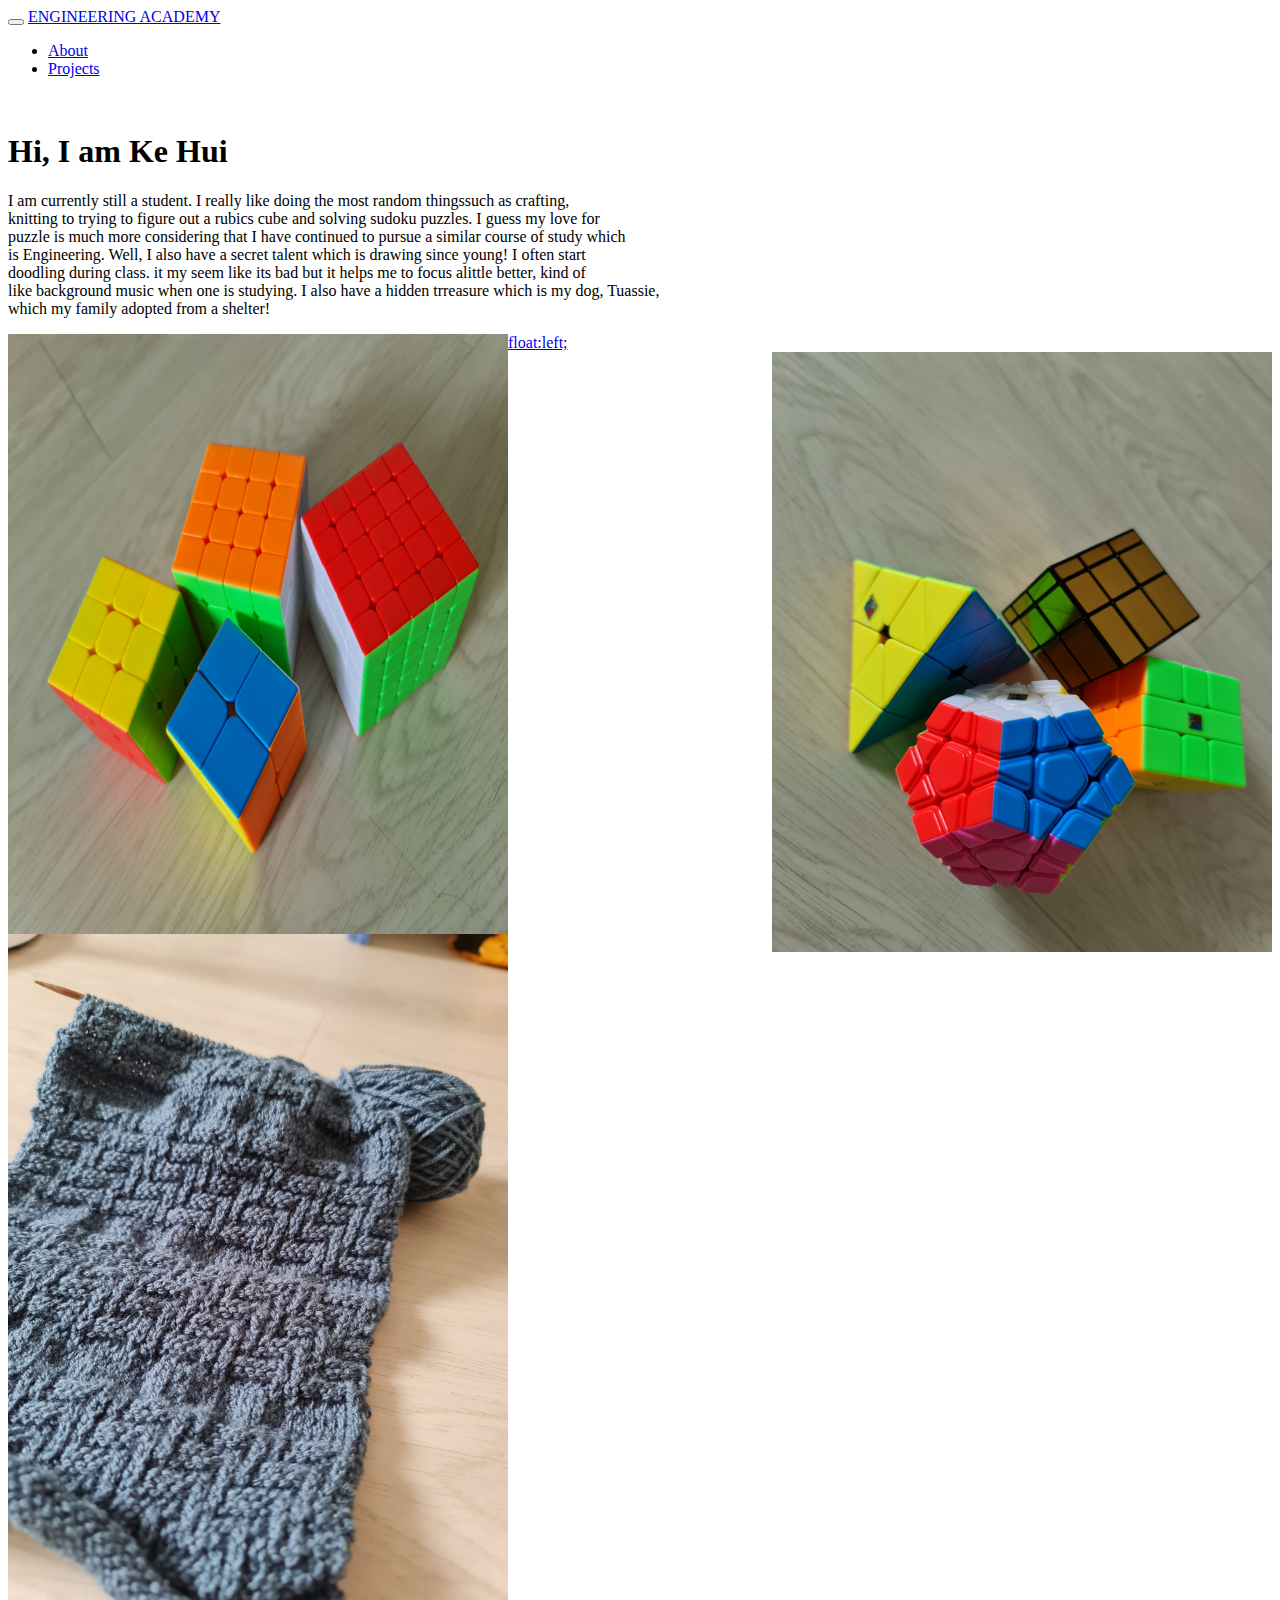
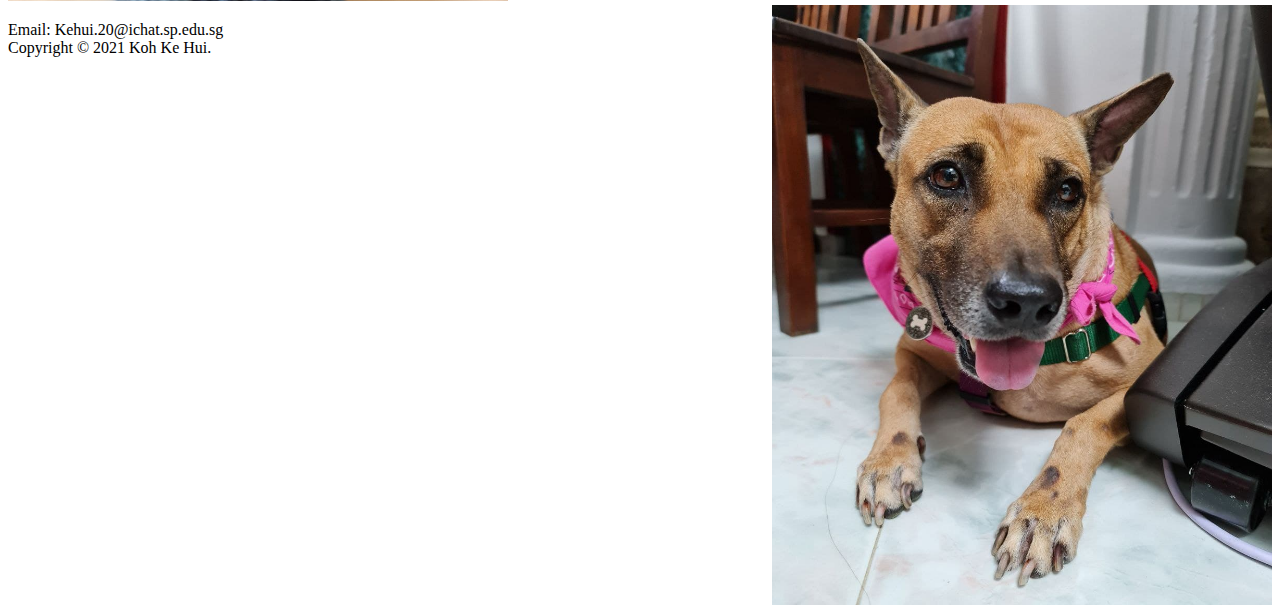
==== About.html @ 965e05db "Update About.html" ====
<!DOCTYPE html>
<html>

<head>
    <meta charset="utf-8">
    <meta name="viewport" content="width=device-width, initial-scale=1">

  <link rel="stylesheet" href="css/bootstrap.min.css">

	<link rel="stylesheet" href="css/About-stylesheet.css">
</head>

<body>

    <!-- Static navbar -->
    <div class="navbar navbar-inverse navbar-static-top">
        <div class="container">
            <div class="navbar-header">
                <button type="button" class="navbar-toggle" data-toggle="collapse" data-target=".navbar-collapse">
                    <span class="icon-bar"></span>
                    <span class="icon-bar"></span>
                    <span class="icon-bar"></span>
                </button>
                <a class="navbar-brand" href="index.html">ENGINEERING ACADEMY</a>
            </div>
            <div class="navbar-collapse collapse">
                <ul class="nav navbar-nav navbar-right">
                    
                    <li><a href="About.html">About</a>
                    </li>
                    <li><a href="Projects.html">Projects</a>
                    </li>
                    
                </ul>
            </div>
            <!--/.nav-collapse -->
        </div>
    </div>

    <!-- +++++ Welcome Section +++++ -->
    <div id="welcome">

        <br>
        <div class="container">
            <div class="row">
                <div class="col-lg-8 col-lg-offset-2 centered">

                    <h1>Hi, I am Ke Hui</h1>

                    <p>I am currently still a student. I really like doing the most random thingssuch as crafting,<br>
					knitting to trying to figure out a rubics cube and solving sudoku puzzles. I guess my love for <br>
					puzzle is much more considering that I have continued to pursue a similar course of study which<br>
					is Engineering. Well, I also have a secret talent which is drawing since young! I often start<br>
					doodling during class. it my seem like its bad but it helps me to focus alittle better, kind of<br>
                    like background music when one is studying. I also have a hidden trreasure which is my dog, Tuassie,<br>
					which my family adopted from a shelter!
                        <br>
                    </p>

                </div>
                <!-- /col-lg-8 -->
            </div>
            <!-- /row -->
        </div>
        <!-- /container -->
        <div class="row image-grid">
            <div class="col-xs-3">
                <a href="#" class="thumbnail">
                    <img src="rubics.jpg" style="width:500px;height:600px;float:left;"> float:left;
                </a>
            </div>
            <div class="col-xs-3">
                <a href="#" class="thumbnail">
                    <img src="rubics2.jpg"style="width:500px;height:600px;float:right;"
                </a>
            </div>
            <div class="col-xs-3">
                <a href="#" class="thumbnail">
                    <img src="knitting.jpg"style="width:500px;height:600pxfloat:left;">
                </a>
            </div>
            <div class="col-xs-3">
                <a href="#" class="thumbnail">
                    <img src="tuassie.jpg"style="width:500px;height:600px;float:right;">
                </a>
            </div>
        </div>
    </div>
    <!-- /welcome -->


    <!-- +++++ Footer Section +++++ -->

    <div id="footer">

        <p>Email: Kehui.20@ichat.sp.edu.sg
            <br>Copyright &copy 2021 Koh Ke Hui.
        </p>
    </div>
</body>
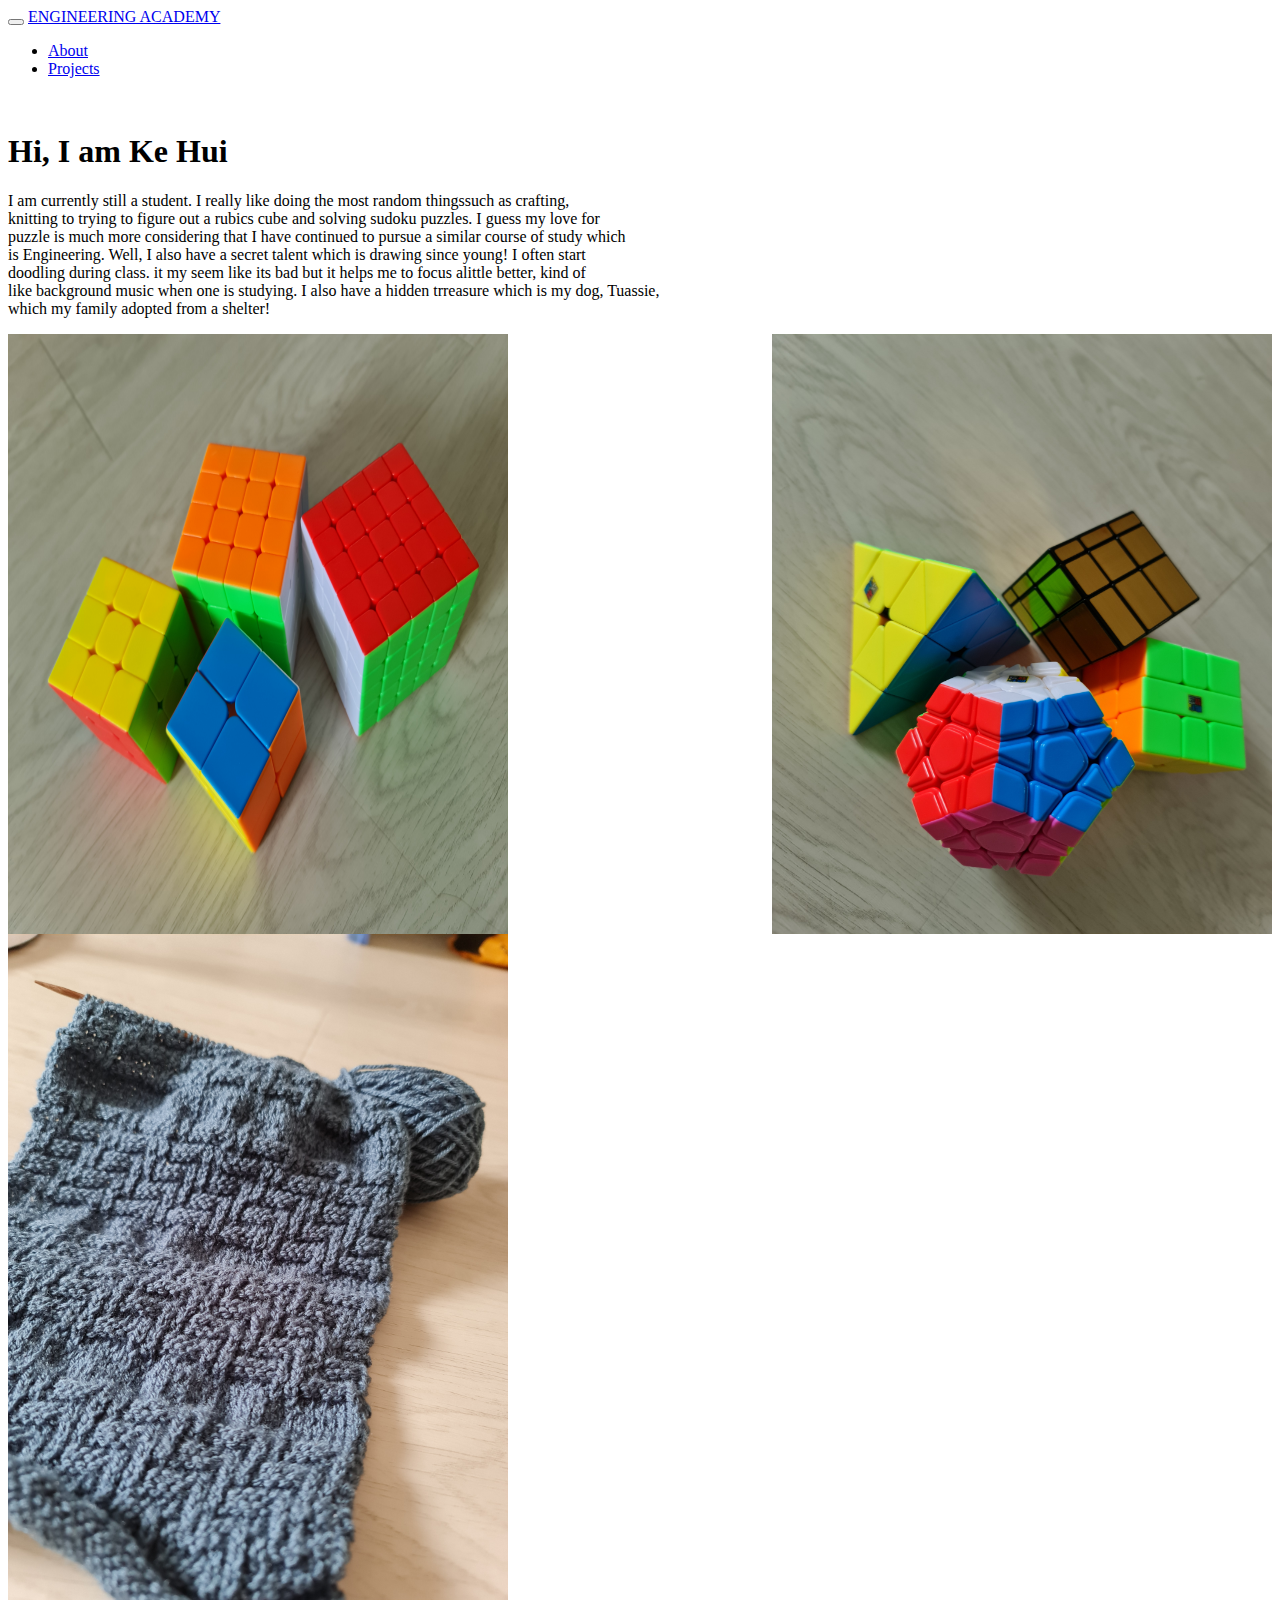
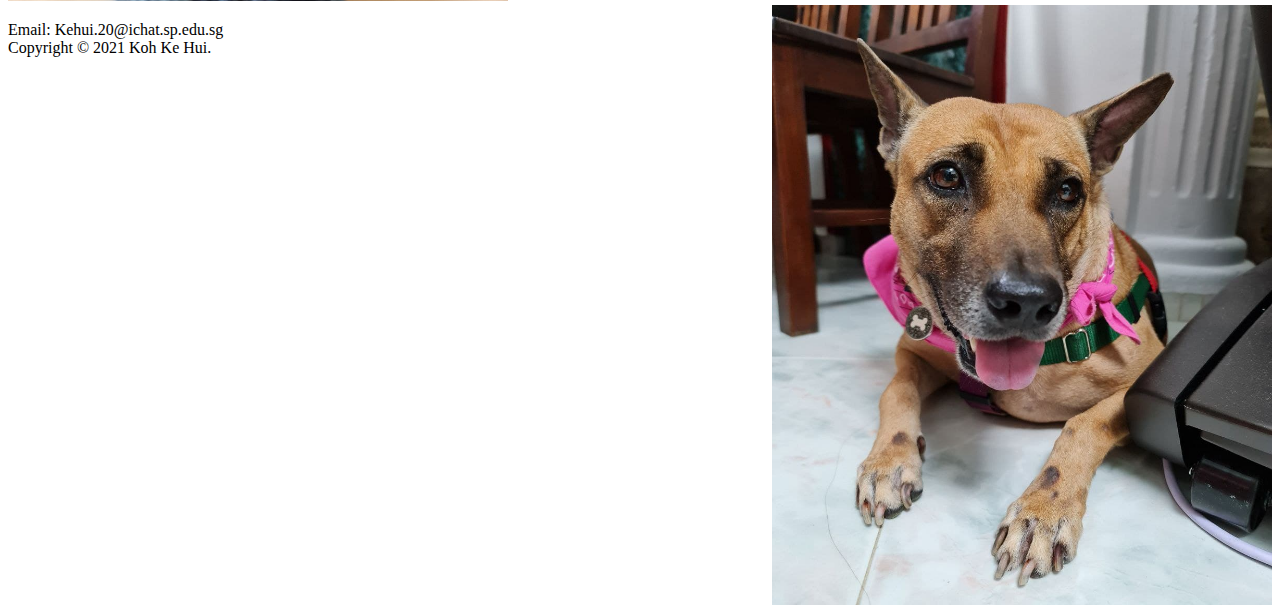
==== commit bb469f99: "Update About.html" ====
--- a/About.html
+++ b/About.html
@@ -66,7 +66,7 @@
         <div class="row image-grid">
             <div class="col-xs-3">
                 <a href="#" class="thumbnail">
-                    <img src="rubics.jpg" style="width:500px;height:600px;float:left;"> float:left;
+                    <img src="rubics.jpg" style="width:500px;height:600px;float:left;"> 
                 </a>
             </div>
             <div class="col-xs-3">
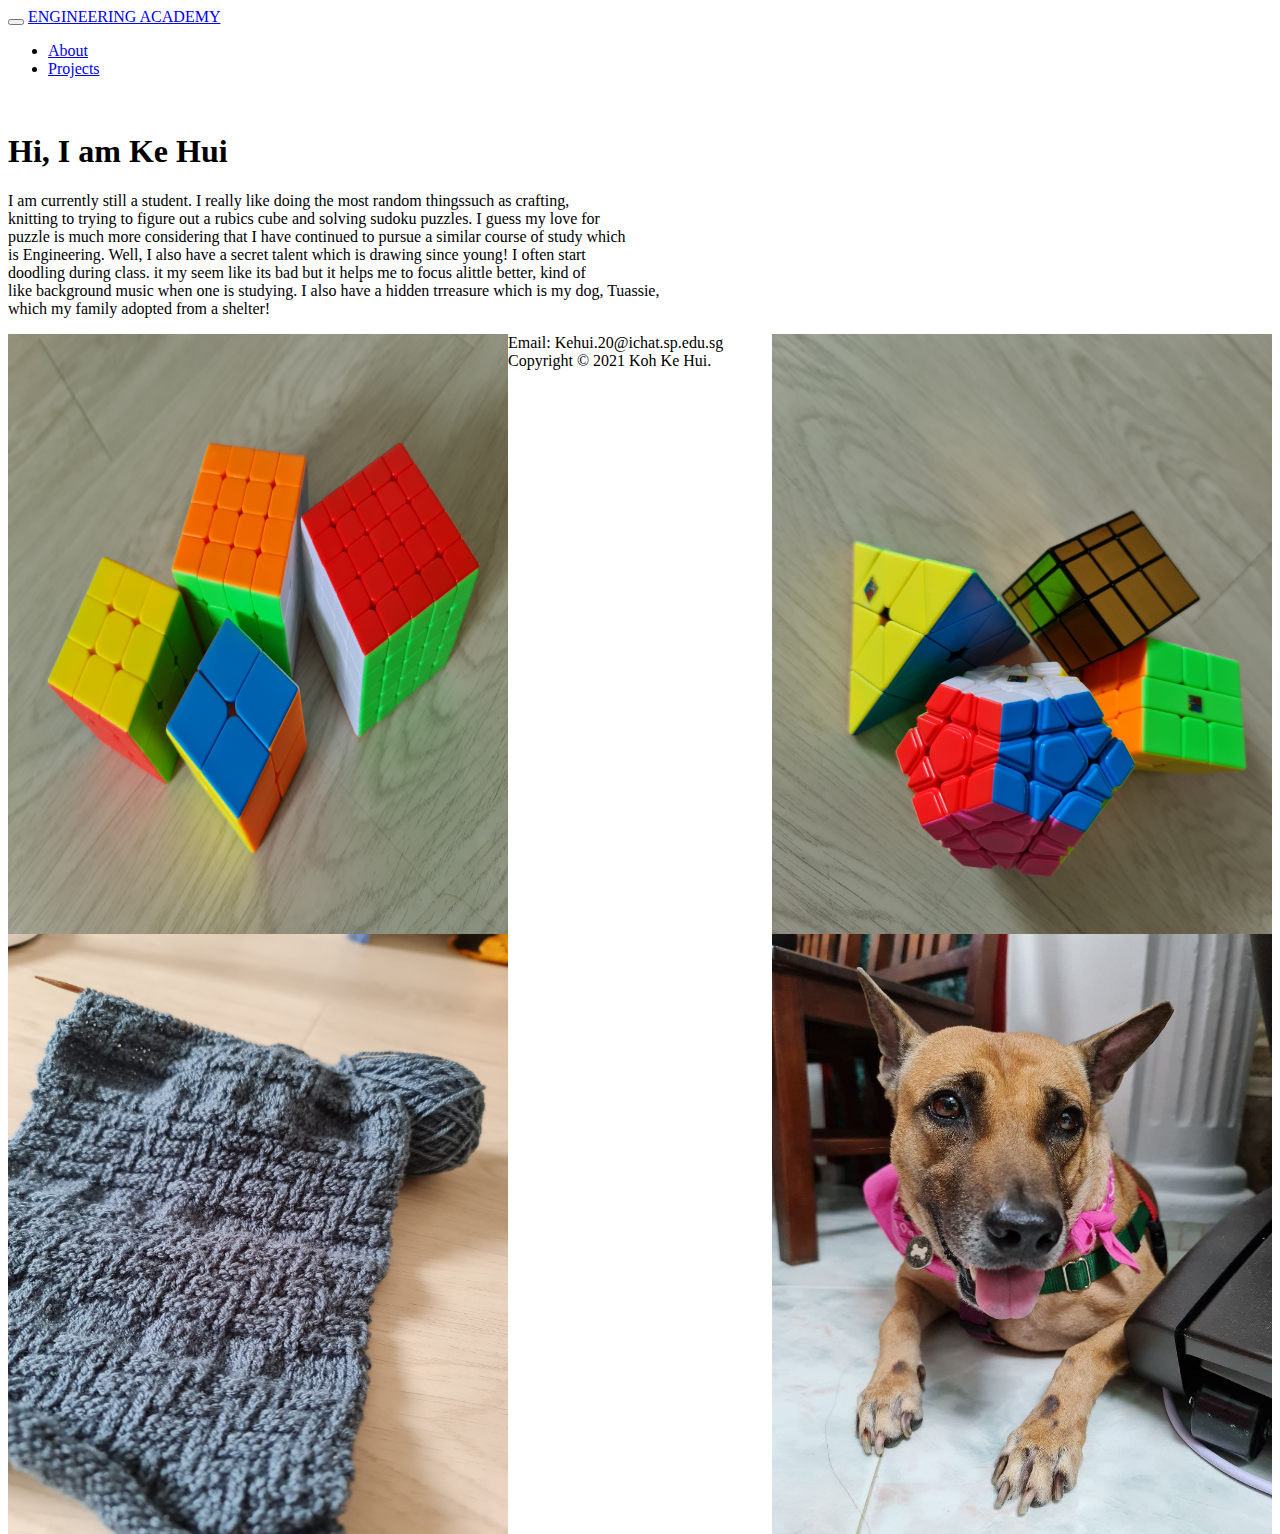
==== commit 6c184081: "Update About.html" ====
--- a/About.html
+++ b/About.html
@@ -76,7 +76,7 @@
             </div>
             <div class="col-xs-3">
                 <a href="#" class="thumbnail">
-                    <img src="knitting.jpg"style="width:500px;height:600pxfloat:left;">
+                    <img src="knitting.jpg"style="width:500px;height:600px;float:left;">
                 </a>
             </div>
             <div class="col-xs-3">
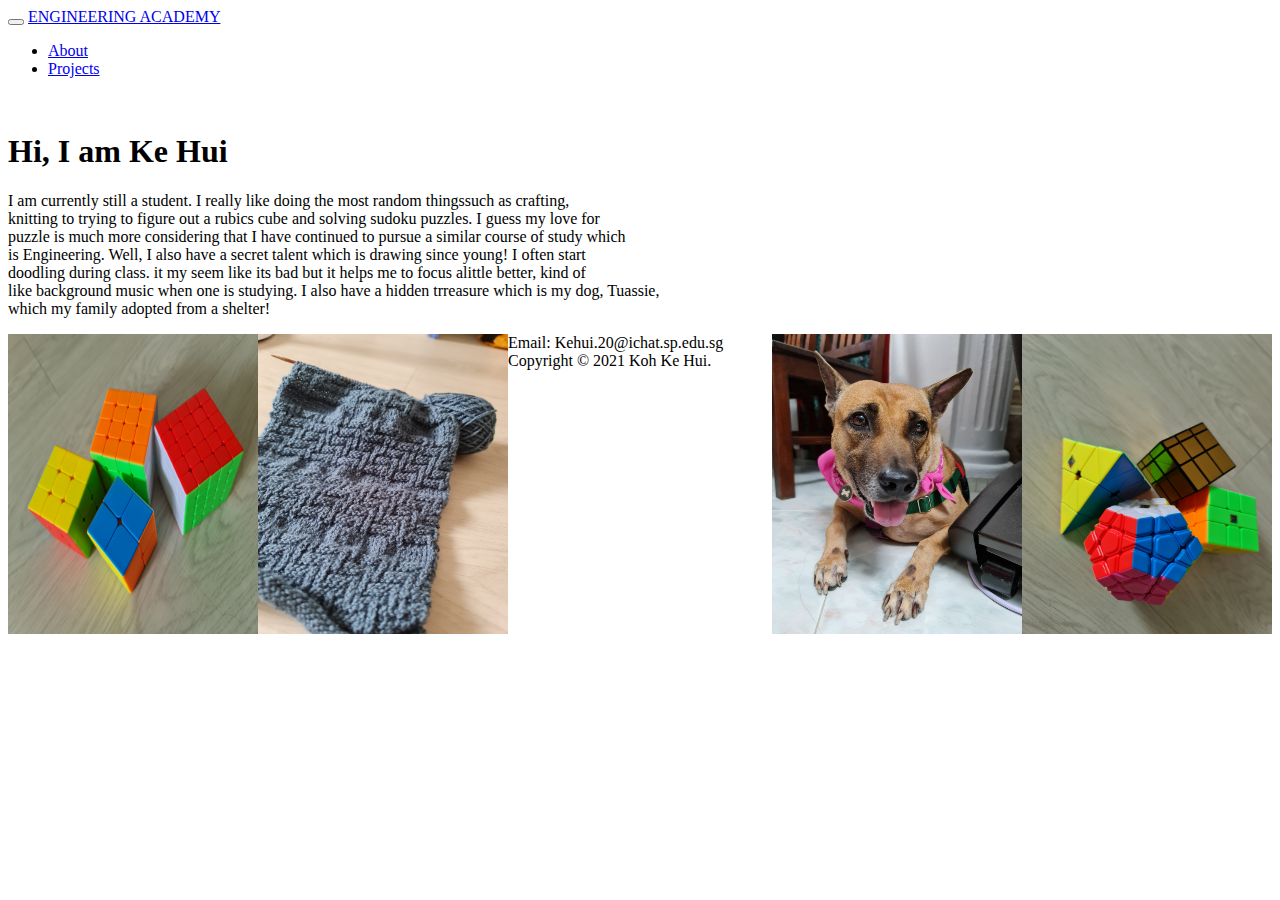
==== commit 876009ee: "Update About.html" ====
--- a/About.html
+++ b/About.html
@@ -66,22 +66,22 @@
         <div class="row image-grid">
             <div class="col-xs-3">
                 <a href="#" class="thumbnail">
-                    <img src="rubics.jpg" style="width:500px;height:600px;float:left;"> 
+                    <img src="rubics.jpg" style="width:250px;height:300px;float:left;"> 
                 </a>
             </div>
             <div class="col-xs-3">
                 <a href="#" class="thumbnail">
-                    <img src="rubics2.jpg"style="width:500px;height:600px;float:right;"
+                    <img src="rubics2.jpg"style="width:250px;height:300px;float:right;"
                 </a>
             </div>
             <div class="col-xs-3">
                 <a href="#" class="thumbnail">
-                    <img src="knitting.jpg"style="width:500px;height:600px;float:left;">
+                    <img src="knitting.jpg"style="width:250px;height:300px;float:left;">
                 </a>
             </div>
             <div class="col-xs-3">
                 <a href="#" class="thumbnail">
-                    <img src="tuassie.jpg"style="width:500px;height:600px;float:right;">
+                    <img src="tuassie.jpg"style="width:250px;height:300px;float:right;">
                 </a>
             </div>
         </div>
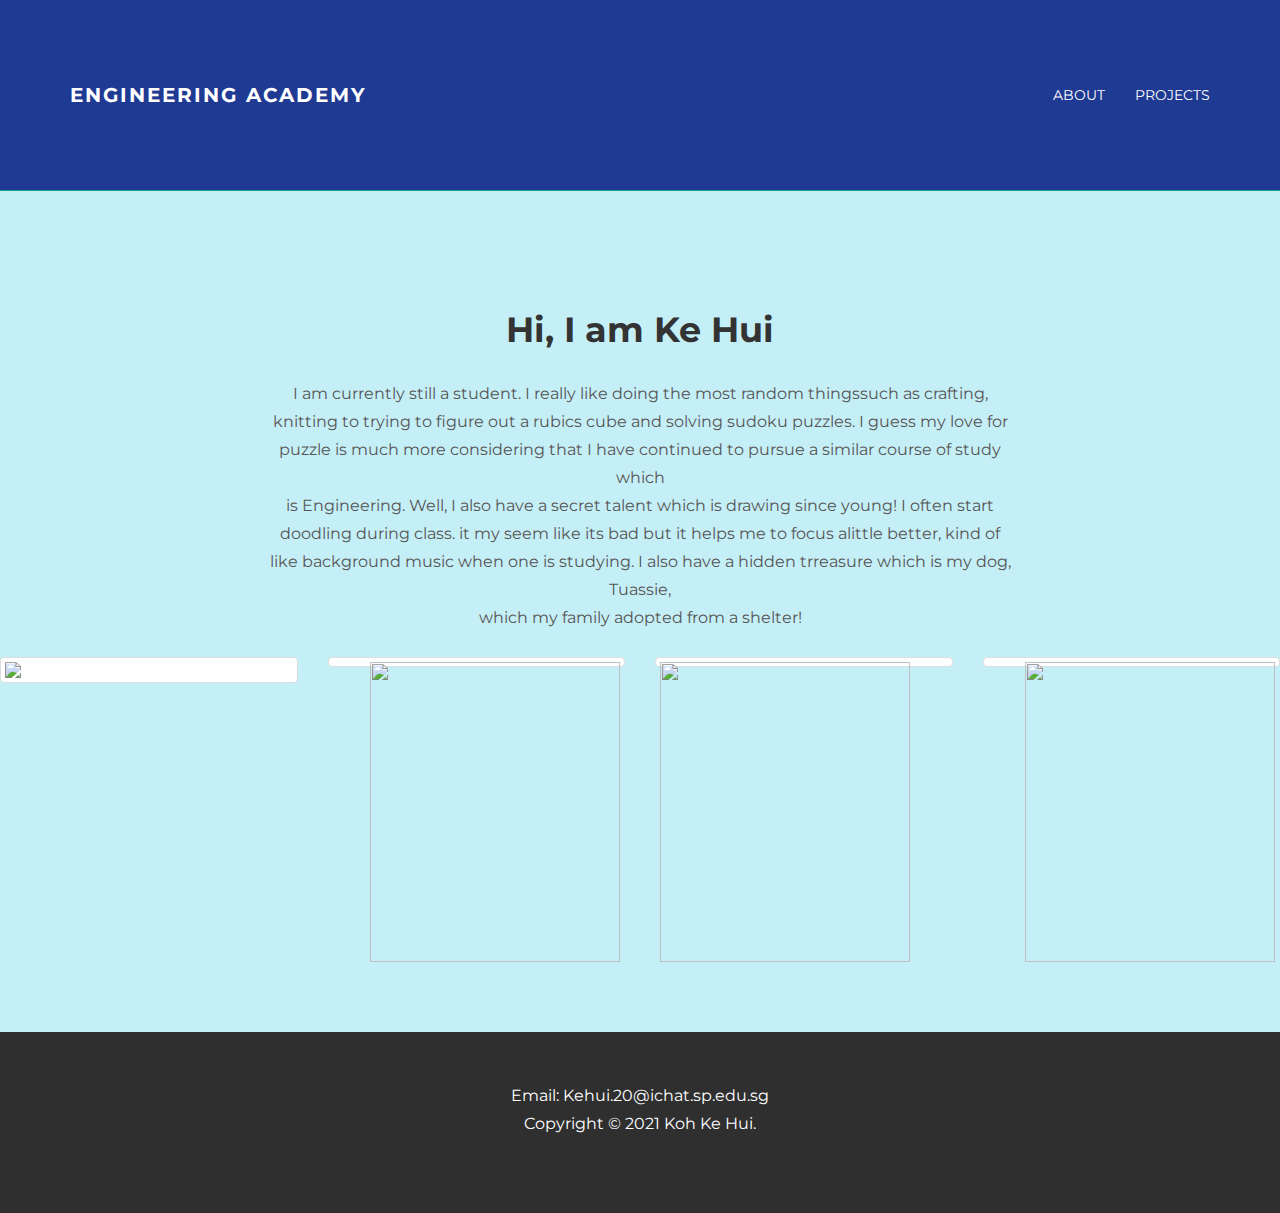
==== commit 9ede226b: "Update About.html" ====
--- a/About.html
+++ b/About.html
@@ -66,22 +66,22 @@
         <div class="row image-grid">
             <div class="col-xs-3">
                 <a href="#" class="thumbnail">
-                    <img src="rubics.jpg" style="width:250px;height:300px;float:left;"> 
+                    <img src="rubics.jpg""style="width:250px;height:300px;float:right;">
                 </a>
             </div>
             <div class="col-xs-3">
                 <a href="#" class="thumbnail">
-                    <img src="rubics2.jpg"style="width:250px;height:300px;float:right;"
+                    <img src="rubics2.jpg" style="width:250px;height:300px;float:right;">
                 </a>
             </div>
             <div class="col-xs-3">
                 <a href="#" class="thumbnail">
-                    <img src="knitting.jpg"style="width:250px;height:300px;float:left;">
+                    <img src="knitting.jpg" style="width:250px;height:300px;float:left;">
                 </a>
             </div>
             <div class="col-xs-3">
                 <a href="#" class="thumbnail">
-                    <img src="tuassie.jpg"style="width:250px;height:300px;float:right;">
+                    <img src="tuassie.jpg" style="width:250px;height:300px;float:right;">
                 </a>
             </div>
         </div>
--- a/css/About-stylesheet.css
+++ b/css/About-stylesheet.css
@@ -0,0 +1,250 @@
+
+@import url(http://fonts.googleapis.com/css?family=Montserrat:400,700);
+
+body {
+  	background-color: #ffffff;
+  	font-family: 'Montserrat', sans-serif;
+    font-weight: 400;
+    font-size: 14px;
+    color: #555;
+
+    -webkit-font-smoothing: antialiased;
+    -webkit-overflow-scrolling: touch;
+}
+
+/* Titles */
+h1, h2, h3, h4, h5, h6 {
+	font-family: 'Montserrat', sans-serif;
+    font-weight: 700;
+    color: #333;
+}
+
+h1 {
+	font-size: 35px;
+	margin-top: 30px;
+	margin-bottom: 30px;
+}
+
+
+
+/* Paragraph & Typographic */
+p {
+    line-height: 28px;
+    margin-bottom: 25px;
+    font-size: 16px;
+}
+
+.centered {
+    text-align: center;
+}
+
+/* Links */
+a {
+    color: #1abc9c;
+    word-wrap: break-word;
+
+    -webkit-transition: color 0.1s ease-in, background 0.1s ease-in;
+    -moz-transition: color 0.1s ease-in, background 0.1s ease-in;
+    -ms-transition: color 0.1s ease-in, background 0.1s ease-in;
+    -o-transition: color 0.1s ease-in, background 0.1s ease-in;
+    transition: color 0.1s ease-in, background 0.1s ease-in;
+}
+
+a:hover,
+a:focus {
+    color: #7b7b7b;
+    text-decoration: none;
+    outline: 0;
+}
+
+a:before,
+a:after {
+    -webkit-transition: color 0.1s ease-in, background 0.1s ease-in;
+    -moz-transition: color 0.1s ease-in, background 0.1s ease-in;
+    -ms-transition: color 0.1s ease-in, background 0.1s ease-in;
+    -o-transition: color 0.1s ease-in, background 0.1s ease-in;
+    transition: color 0.1s ease-in, background 0.1s ease-in;
+}
+
+ hr {
+    display: block;
+    height: 1px;
+    border: 0;
+    border-top: 1px solid #ccc;
+    margin: 1em 0;
+    padding: 0;
+}
+
+
+.navbar {
+	text-transform: uppercase;
+	margin-bottom: 0px;
+}
+
+.navbar-inverse {
+	padding-bottom: 70px;
+	padding-top: 70px;
+}
+
+.navbar-inverse {
+	background-color: #1abc9c;
+	border-color: #16a085;
+}
+
+.navbar-inverse .navbar-nav > li > a {
+	color: white;
+}
+
+.navbar-inverse .navbar-nav > li > a:hover {
+	color: #222222;
+}
+
+.navbar-brand {
+	font-weight: 700;
+	font-size: 20px;
+	letter-spacing: 2px;
+}
+
+.navbar-inverse .navbar-brand {
+	color: white;
+}
+
+.navbar-inverse .navbar-toggle {
+	border-color: transparent;
+}
+
+
+
+/* +++++ WRAP SECTIONS +++++ */
+
+#welcome {
+	padding-top: 70px;
+	padding-bottom: 70px;
+	background-color: #f2f2f2;
+}
+
+
+#footer {
+	background-color: #2f2f2f;
+	padding-top: 50px;
+	padding-bottom: 50px;
+}
+
+#footer p {
+	color: white;
+}
+
+#footer h4 {
+	color: white;
+	text-transform: uppercase;
+	padding-bottom: 20px;
+}
+
+
+#welcome > .img-responsive {
+    margin: 0px 0px 0px 0px;
+}
+
+.navbar-static-top {
+    background: #663399;
+}
+
+#welcome {
+    background: #049372;
+}
+
+#portfolio > #about > .container > .row > .text-center > h2 {
+    background: #1bbc9b;
+}
+
+#portfolio {
+    background: #1bbc9b;
+}
+
+#welcome > .img-responsive {
+    margin: 0px 0px 0px 0px;
+}
+
+.navbar-static-top {
+    background: #1f3a93;
+}
+
+#welcome {
+    background: #c5eff7;
+}
+
+#portfolio > #about > .container > .row > .text-center > h2 {
+    background: #1bbc9b;
+}
+
+#portfolio {
+    background: #1bbc9b;
+}
+
+#welcome > .img-responsive {
+    margin: 0px 0px 0px 0px;
+}
+
+.navbar-static-top {
+    background: #1f3a93;
+}
+
+#welcome {
+    background: #c5eff7;
+}
+
+
+#welcome > .img-responsive {
+    margin: 0px 0px 0px 0px;
+}
+
+.navbar-static-top {
+    background: #1f3a93;
+}
+
+#welcome {
+    background: #c5eff7;
+}
+
+
+#footer > .container > .row > .locked {
+    text-align: center;
+}
+
+#footer > .container > .row > p {
+    text-align: center;
+}
+
+
+#welcome > .img-responsive {
+    margin: 0px 0px 0px 0px;
+}
+
+.navbar-static-top {
+    background: #1f3a93;
+}
+
+#welcome {
+    background: #c5eff7;
+}
+
+
+#footer > .container > .row > .locked {
+    text-align: center;
+}
+
+#footer > .container > .row > p {
+    text-align: center;
+}
+
+#footer > .row > .col-lg-4 > p {
+    text-align: initial !important;
+}
+
+#footer > p {
+    text-align: center;
+}
+
+#footer {
+    text-align: initial;
+}
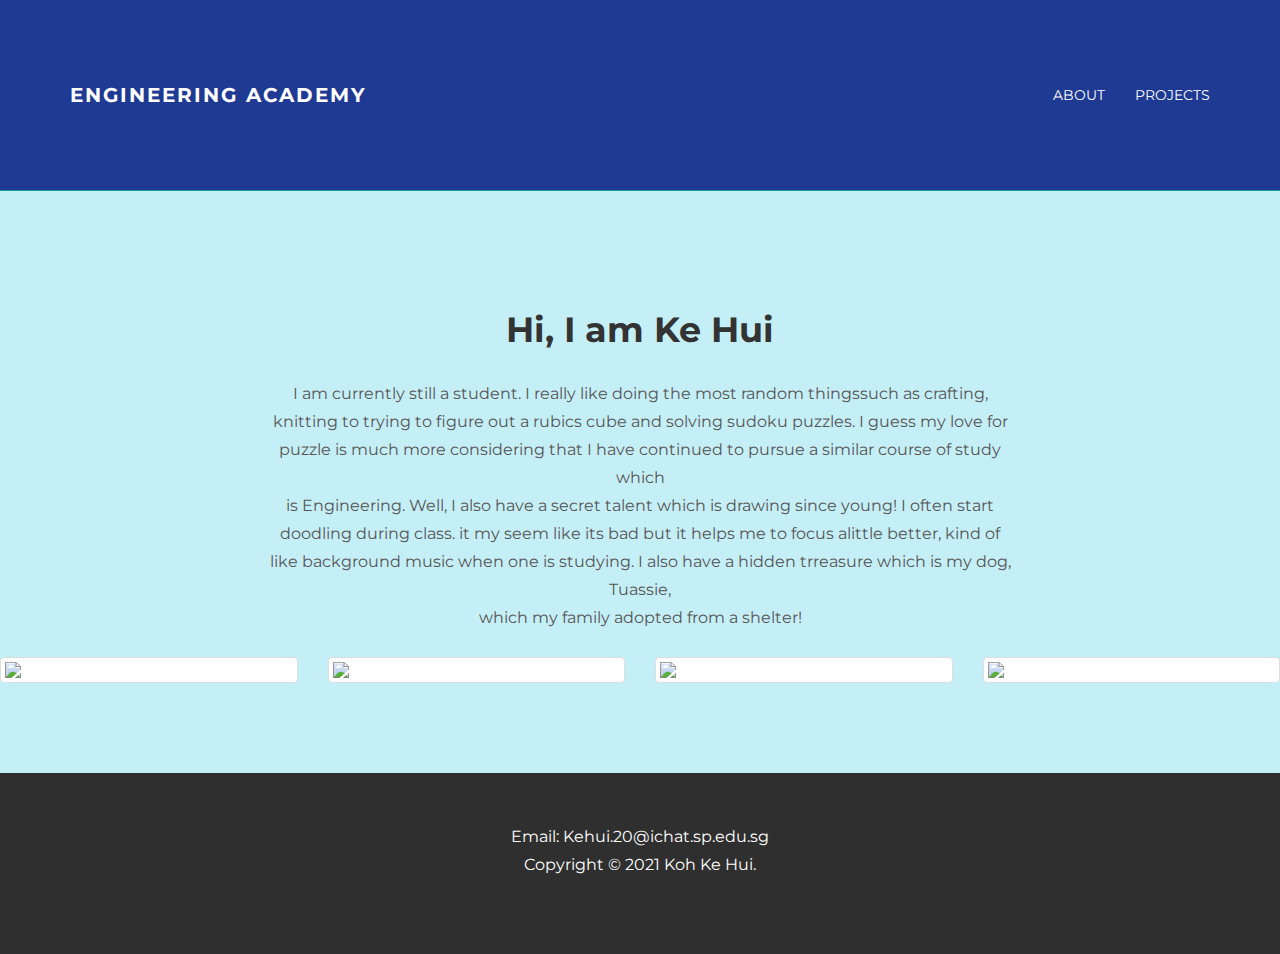
==== commit 2d732d87: "Update About.html" ====
--- a/About.html
+++ b/About.html
@@ -66,22 +66,22 @@
         <div class="row image-grid">
             <div class="col-xs-3">
                 <a href="#" class="thumbnail">
-                    <img src="rubics.jpg""style="width:250px;height:300px;float:right;">
+                    <img src="rubics.jpg">
                 </a>
             </div>
             <div class="col-xs-3">
                 <a href="#" class="thumbnail">
-                    <img src="rubics2.jpg" style="width:250px;height:300px;float:right;">
+                    <img src="rubics2.jpg">
                 </a>
             </div>
             <div class="col-xs-3">
                 <a href="#" class="thumbnail">
-                    <img src="knitting.jpg" style="width:250px;height:300px;float:left;">
+                    <img src="knitting.jpg" >
                 </a>
             </div>
             <div class="col-xs-3">
                 <a href="#" class="thumbnail">
-                    <img src="tuassie.jpg" style="width:250px;height:300px;float:right;">
+                    <img src="tuassie.jpg" >
                 </a>
             </div>
         </div>
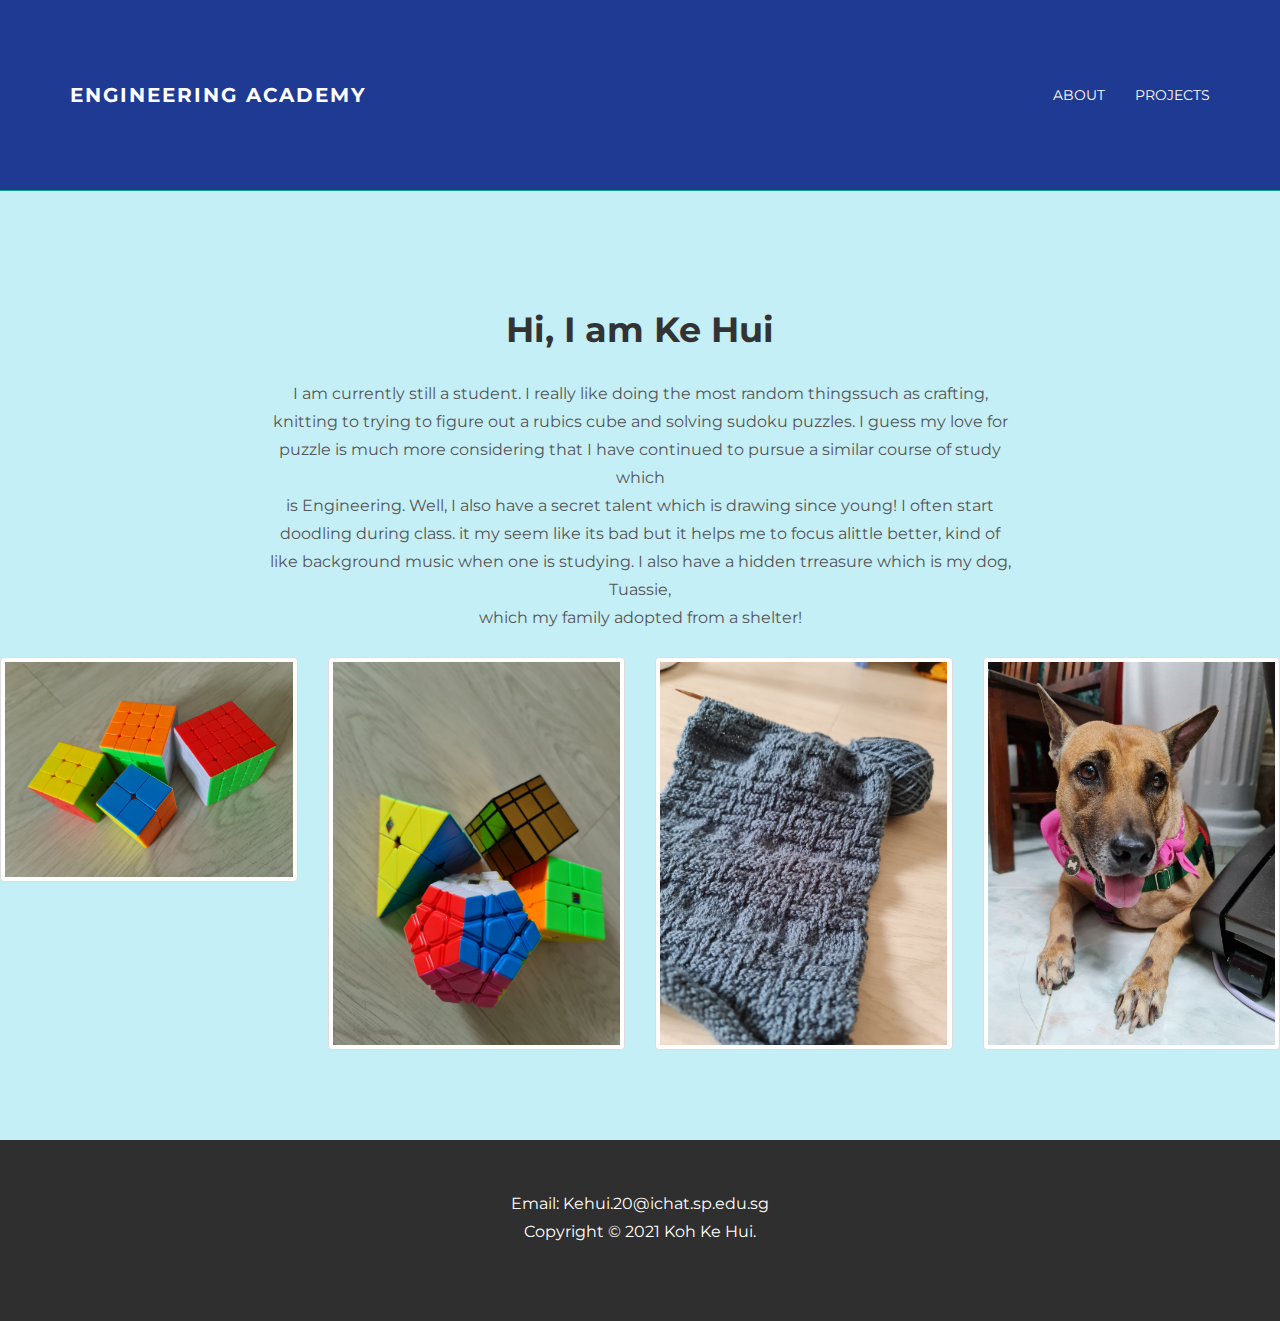
==== commit 94c3dba4: "Update About.html" ====
--- a/About.html
+++ b/About.html
@@ -66,22 +66,22 @@
         <div class="row image-grid">
             <div class="col-xs-3">
                 <a href="#" class="thumbnail">
-                    <img src="rubics.jpg">
+                    <img src="images/rubics.jpg">
                 </a>
             </div>
             <div class="col-xs-3">
                 <a href="#" class="thumbnail">
-                    <img src="rubics2.jpg">
+                    <img src="images/rubics2.jpg">
                 </a>
             </div>
             <div class="col-xs-3">
                 <a href="#" class="thumbnail">
-                    <img src="knitting.jpg" >
+                    <img src="images/knitting.jpg" >
                 </a>
             </div>
             <div class="col-xs-3">
                 <a href="#" class="thumbnail">
-                    <img src="tuassie.jpg" >
+                    <img src="images/tuassie.jpg" >
                 </a>
             </div>
         </div>
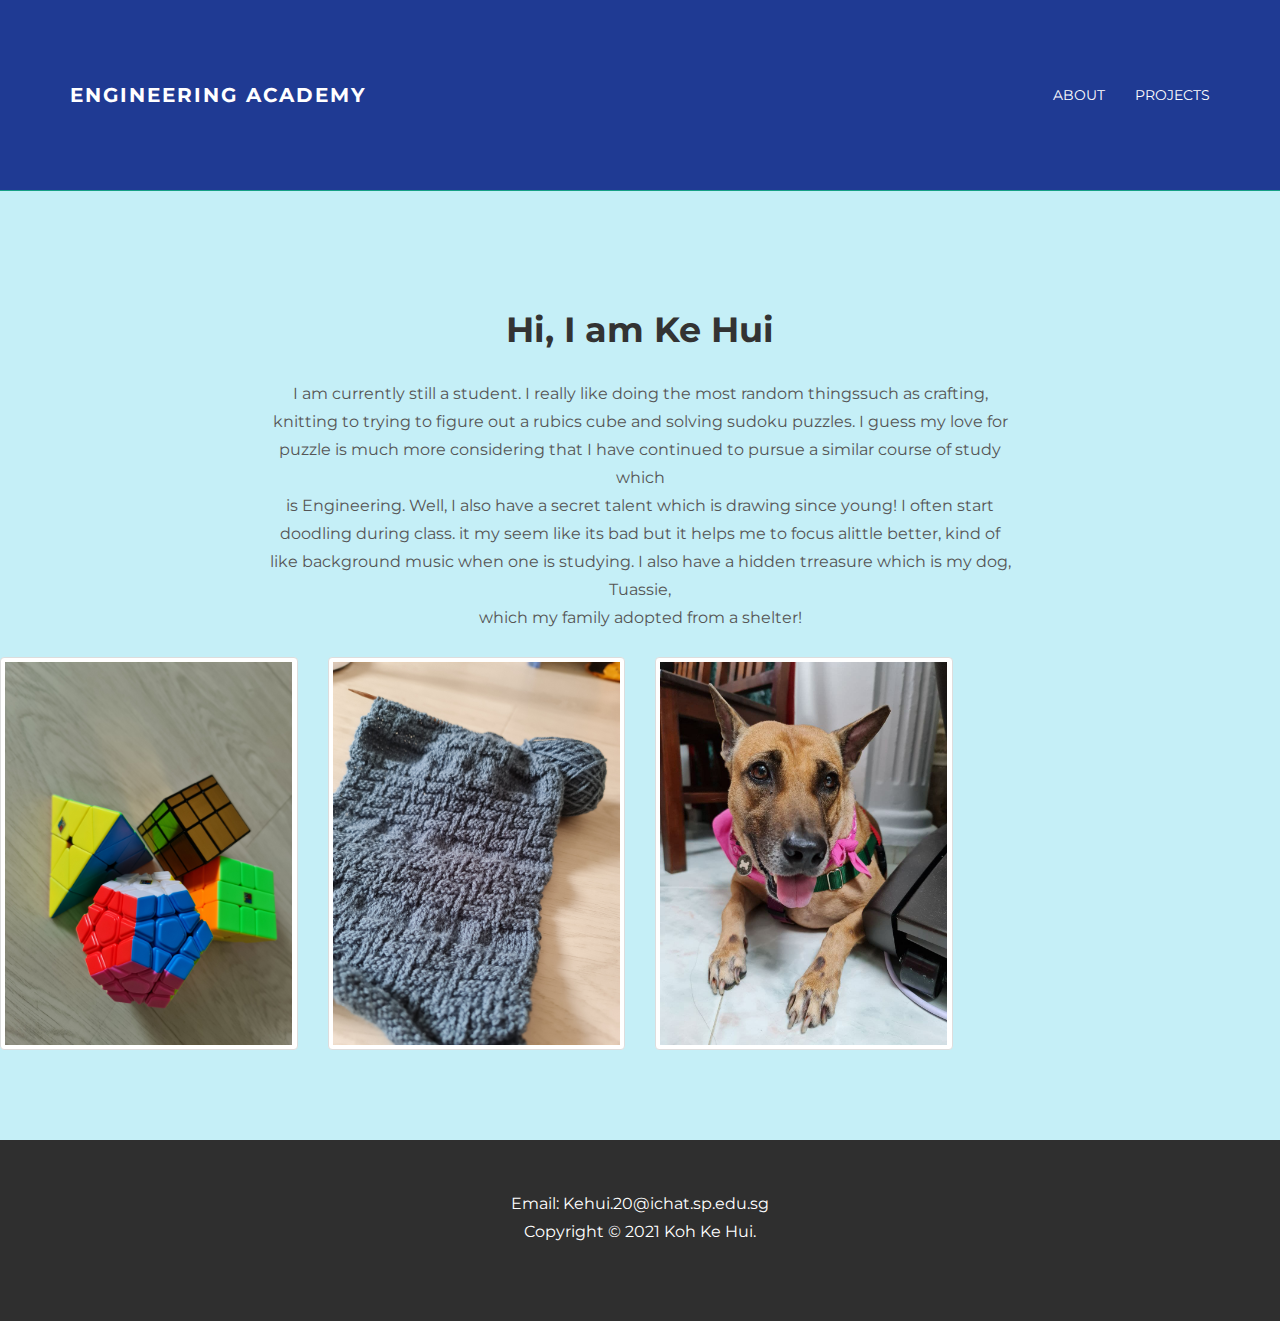
==== commit feb88454: "Update About.html" ====
--- a/About.html
+++ b/About.html
@@ -64,11 +64,7 @@
         </div>
         <!-- /container -->
         <div class="row image-grid">
-            <div class="col-xs-3">
-                <a href="#" class="thumbnail">
-                    <img src="images/rubics.jpg">
-                </a>
-            </div>
+           
             <div class="col-xs-3">
                 <a href="#" class="thumbnail">
                     <img src="images/rubics2.jpg">
